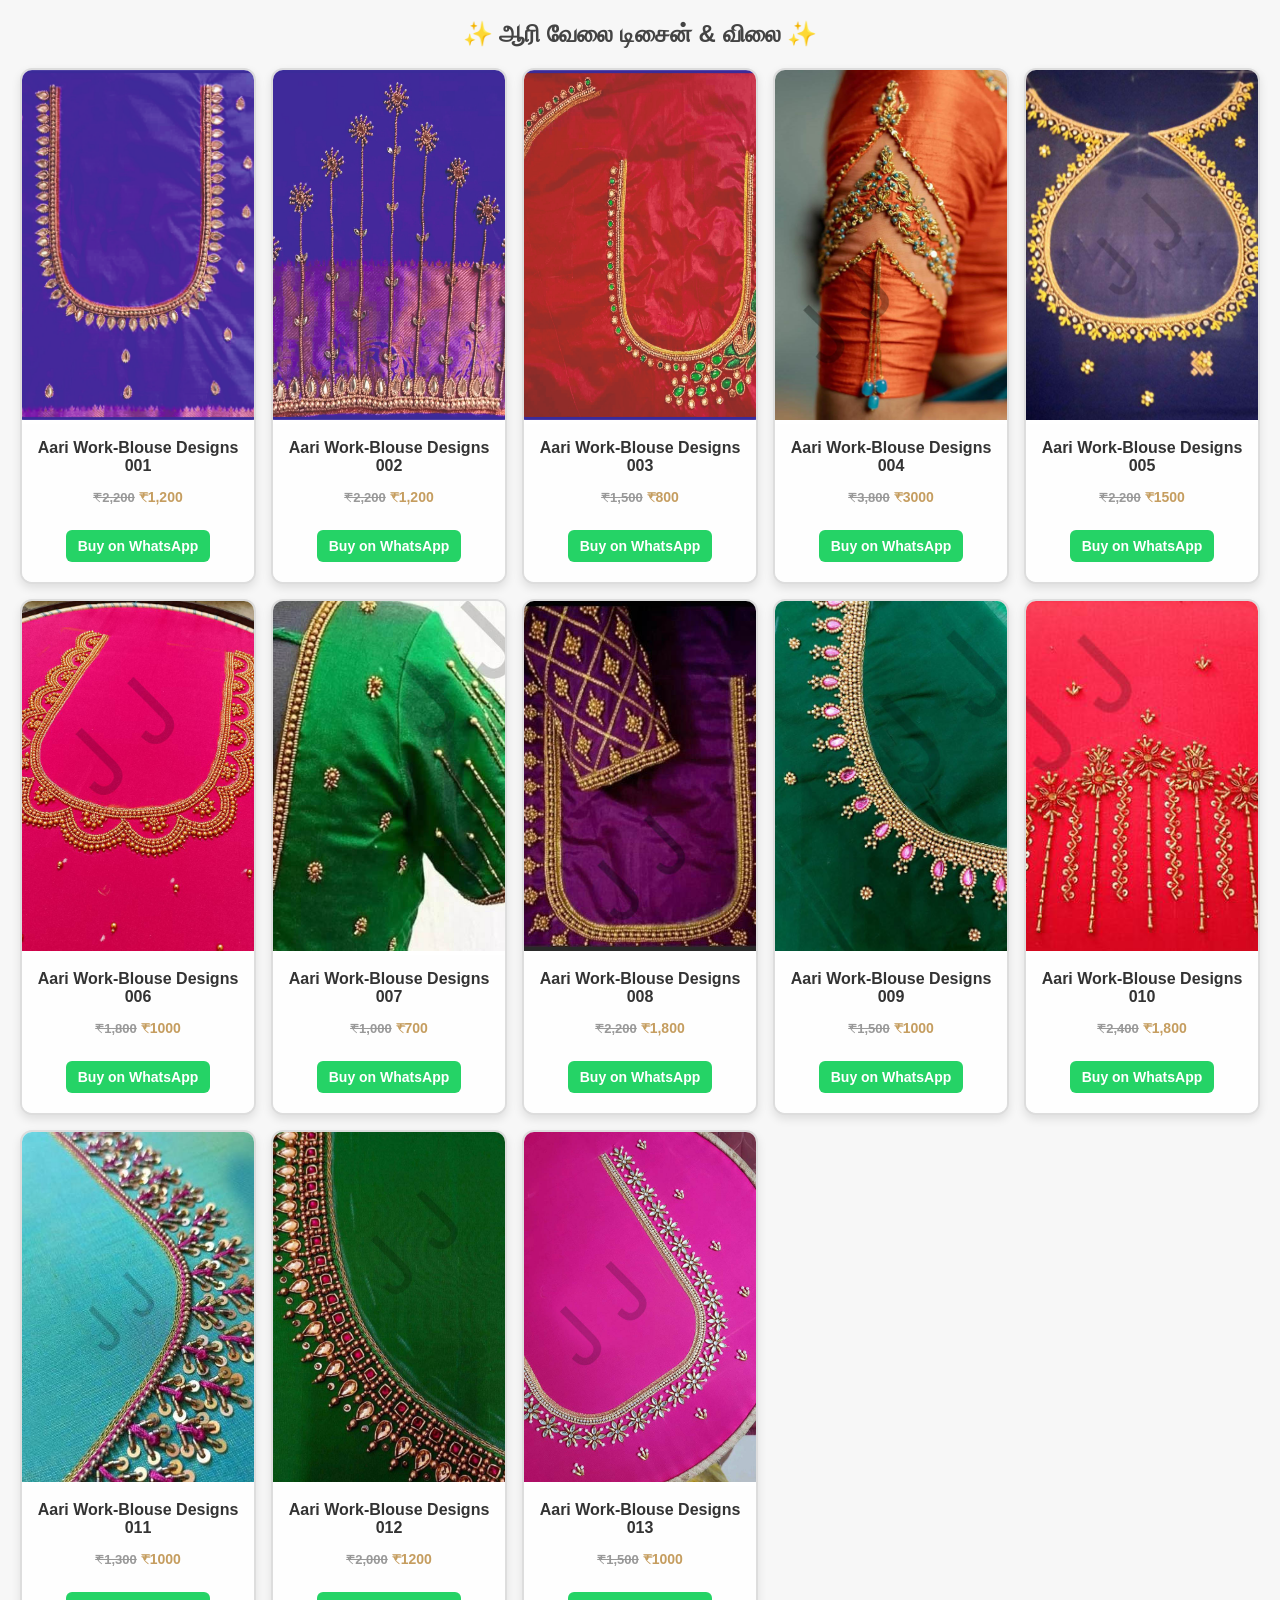
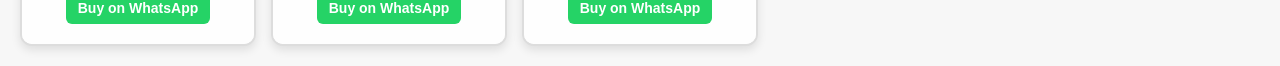
==== Aari.html @ 4741e19d "Commit to main" ====
<!DOCTYPE html>
<html lang="ta">
<head>
  <meta charset="UTF-8">
  <title>ஆரி வேலை டிசைன்</title>
  <style>
    body {
      font-family: Arial, sans-serif;
      background: #f7f7f7;
      margin: 20px;
    }
    h2 {
      text-align: center;
      margin-bottom: 20px;
      color: #444;
    }
    .gallery {
      display: grid;
      grid-template-columns: repeat(5, 1fr);
      gap: 15px;
    }
    .card {
      background: #fff;
      border: 2px solid #ddd;
      border-radius: 12px;
      box-shadow: 0 4px 10px rgba(0,0,0,0.1);
      overflow: hidden;
      transition: 0.3s;
      text-align: center;
    }
    .card:hover {
      transform: scale(1.03);
      border-color: #c59d5f;
    }
    .card img {
      width: 100%;
      height: 350px;
      object-fit: cover;
    }
    .card-info {
      padding: 10px;
      background: #fefefe;
    }
    .card-info h3 {
      font-size: 16px;
      margin: 5px 0;
      color: #333;
    }
    .card-info p {
      font-size: 14px;
      color: #c59d5f;
      font-weight: bold;
    }
    .price-old {
      text-decoration: line-through;
      color: #999;
      font-size: 13px;
    }
    .btn-whatsapp {
      display: inline-block;
      margin: 10px auto;
      padding: 8px 12px;
      background: #25D366;
      color: #fff;
      border-radius: 6px;
      text-decoration: none;
      font-size: 14px;
      font-weight: bold;
      transition: 0.3s;
    }
    .btn-whatsapp:hover {
      background: #1ebe5d;
    }
    @media (max-width: 1024px) {
      .gallery { grid-template-columns: repeat(3, 1fr); }
    }
    @media (max-width: 768px) {
      .gallery { grid-template-columns: repeat(2, 1fr); }
    }
    @media (max-width: 480px) {
      .gallery { grid-template-columns: 1fr; }
    }
  </style>
</head>
<body>
  <h2>✨ ஆரி வேலை டிசைன் & விலை ✨</h2>
  <div class="gallery">

    <!-- Example Card Template (no order number here, JS will add automatically) -->
    <div class="card">
      <img src="images/aari1.jpg" alt="ஆரி டிசைன் 1">
      <div class="card-info">
        <h3>Aari Work-Blouse Designs</h3>
        <p><span class="price-old">₹2,200</span> <strong>₹1,200</strong></p>
        <a href="#" target="_blank" class="btn-whatsapp">Buy on WhatsApp</a>
      </div>
    </div>

    <div class="card">
      <img src="images/aari2.jpg" alt="ஆரி டிசைன் 2">
      <div class="card-info">
        <h3>Aari Work-Blouse Designs</h3>
        <p><span class="price-old">₹2,200</span> <strong>₹1,200</strong></p>
        <a href="#" target="_blank" class="btn-whatsapp">Buy on WhatsApp</a>
      </div>
    </div>

    <div class="card">
      <img src="images/aari3.jpg" alt="ஆரி டிசைன் 3">
      <div class="card-info">
        <h3>Aari Work-Blouse Designs</h3>
        <p><span class="price-old">₹1,500</span> <strong>₹800</strong></p>
        <a href="#" target="_blank" class="btn-whatsapp">Buy on WhatsApp</a>
      </div>
    </div>

<div class="card">
      <img src="images/aari4.jpg" alt="ஆரி டிசைன் 3">
      <div class="card-info">
        <h3>Aari Work-Blouse Designs</h3>
        <p><span class="price-old">₹3,800</span> <strong>₹3000</strong></p>
        <a href="#" target="_blank" class="btn-whatsapp">Buy on WhatsApp</a>
      </div>
    </div>
	
	<div class="card">
      <img src="images/aari5.jpg" alt="ஆரி டிசைன் 3">
      <div class="card-info">
        <h3>Aari Work-Blouse Designs</h3>
        <p><span class="price-old">₹2,200</span> <strong>₹1500</strong></p>
        <a href="#" target="_blank" class="btn-whatsapp">Buy on WhatsApp</a>
      </div>
    </div>
	<div class="card">
      <img src="images/aari6.jpg" alt="ஆரி டிசைன் 3">
      <div class="card-info">
        <h3>Aari Work-Blouse Designs</h3>
        <p><span class="price-old">₹1,800</span> <strong>₹1000</strong></p>
        <a href="#" target="_blank" class="btn-whatsapp">Buy on WhatsApp</a>
      </div>
    </div>
	<div class="card">
      <img src="images/aari7.jpg" alt="ஆரி டிசைன் 3">
      <div class="card-info">
        <h3>Aari Work-Blouse Designs</h3>
        <p><span class="price-old">₹1,000</span> <strong>₹700</strong></p>
        <a href="#" target="_blank" class="btn-whatsapp">Buy on WhatsApp</a>
      </div>
    </div>
	<div class="card">
      <img src="images/aari8.jpg" alt="ஆரி டிசைன் 3">
      <div class="card-info">
        <h3>Aari Work-Blouse Designs</h3>
        <p><span class="price-old">₹2,200</span> <strong>₹1,800</strong></p>
        <a href="#" target="_blank" class="btn-whatsapp">Buy on WhatsApp</a>
      </div>
    </div>
	<div class="card">
      <img src="images/aari9.jpg" alt="ஆரி டிசைன் 3">
      <div class="card-info">
        <h3>Aari Work-Blouse Designs</h3>
        <p><span class="price-old">₹1,500</span> <strong>₹1000</strong></p>
        <a href="#" target="_blank" class="btn-whatsapp">Buy on WhatsApp</a>
      </div>
    </div>
	<div class="card">
      <img src="images/aari10.jpg" alt="ஆரி டிசைன் 3">
      <div class="card-info">
        <h3>Aari Work-Blouse Designs</h3>
        <p><span class="price-old">₹2,400</span> <strong>₹1,800</strong></p>
        <a href="#" target="_blank" class="btn-whatsapp">Buy on WhatsApp</a>
      </div>
    </div>
	<div class="card">
      <img src="images/aari11.jpg" alt="ஆரி டிசைன் 3">
      <div class="card-info">
        <h3>Aari Work-Blouse Designs</h3>
        <p><span class="price-old">₹1,300</span> <strong>₹1000</strong></p>
        <a href="#" target="_blank" class="btn-whatsapp">Buy on WhatsApp</a>
      </div>
    </div>
	<div class="card">
      <img src="images/aari12.jpg" alt="ஆரி டிசைன் 3">
      <div class="card-info">
        <h3>Aari Work-Blouse Designs</h3>
        <p><span class="price-old">₹2,000</span> <strong>₹1200</strong></p>
        <a href="#" target="_blank" class="btn-whatsapp">Buy on WhatsApp</a>
      </div>
    </div>
	<div class="card">
      <img src="images/aari13.jpg" alt="ஆரி டிசைன் 3">
      <div class="card-info">
        <h3>Aari Work-Blouse Designs</h3>
        <p><span class="price-old">₹1,500</span> <strong>₹1000</strong></p>
        <a href="#" target="_blank" class="btn-whatsapp">Buy on WhatsApp</a>
      </div>
    </div>
	
  </div>

  <script>
    // Get all cards
    const cards = document.querySelectorAll('.card');
    const phone = "919360545526"; // உங்கள் WhatsApp Number

    cards.forEach((card, index) => {
      const orderNo = index + 1; // Auto Serial Number

      // Title update (Product No சேர்க்கவும்)
      const title = card.querySelector('h3');
      title.textContent += " " + String(orderNo).padStart(3, '0');

      // WhatsApp link update
      const btn = card.querySelector('.btn-whatsapp');
      btn.href = `https://wa.me/${phone}?text=வணக்கம்,%20எனக்கு%20ஆர்டர்%20விவரம்%20தேவை.%0Aஆர்டர்%20எண்:%20${orderNo}%0A`;
    });
  </script>
</body>
</html>
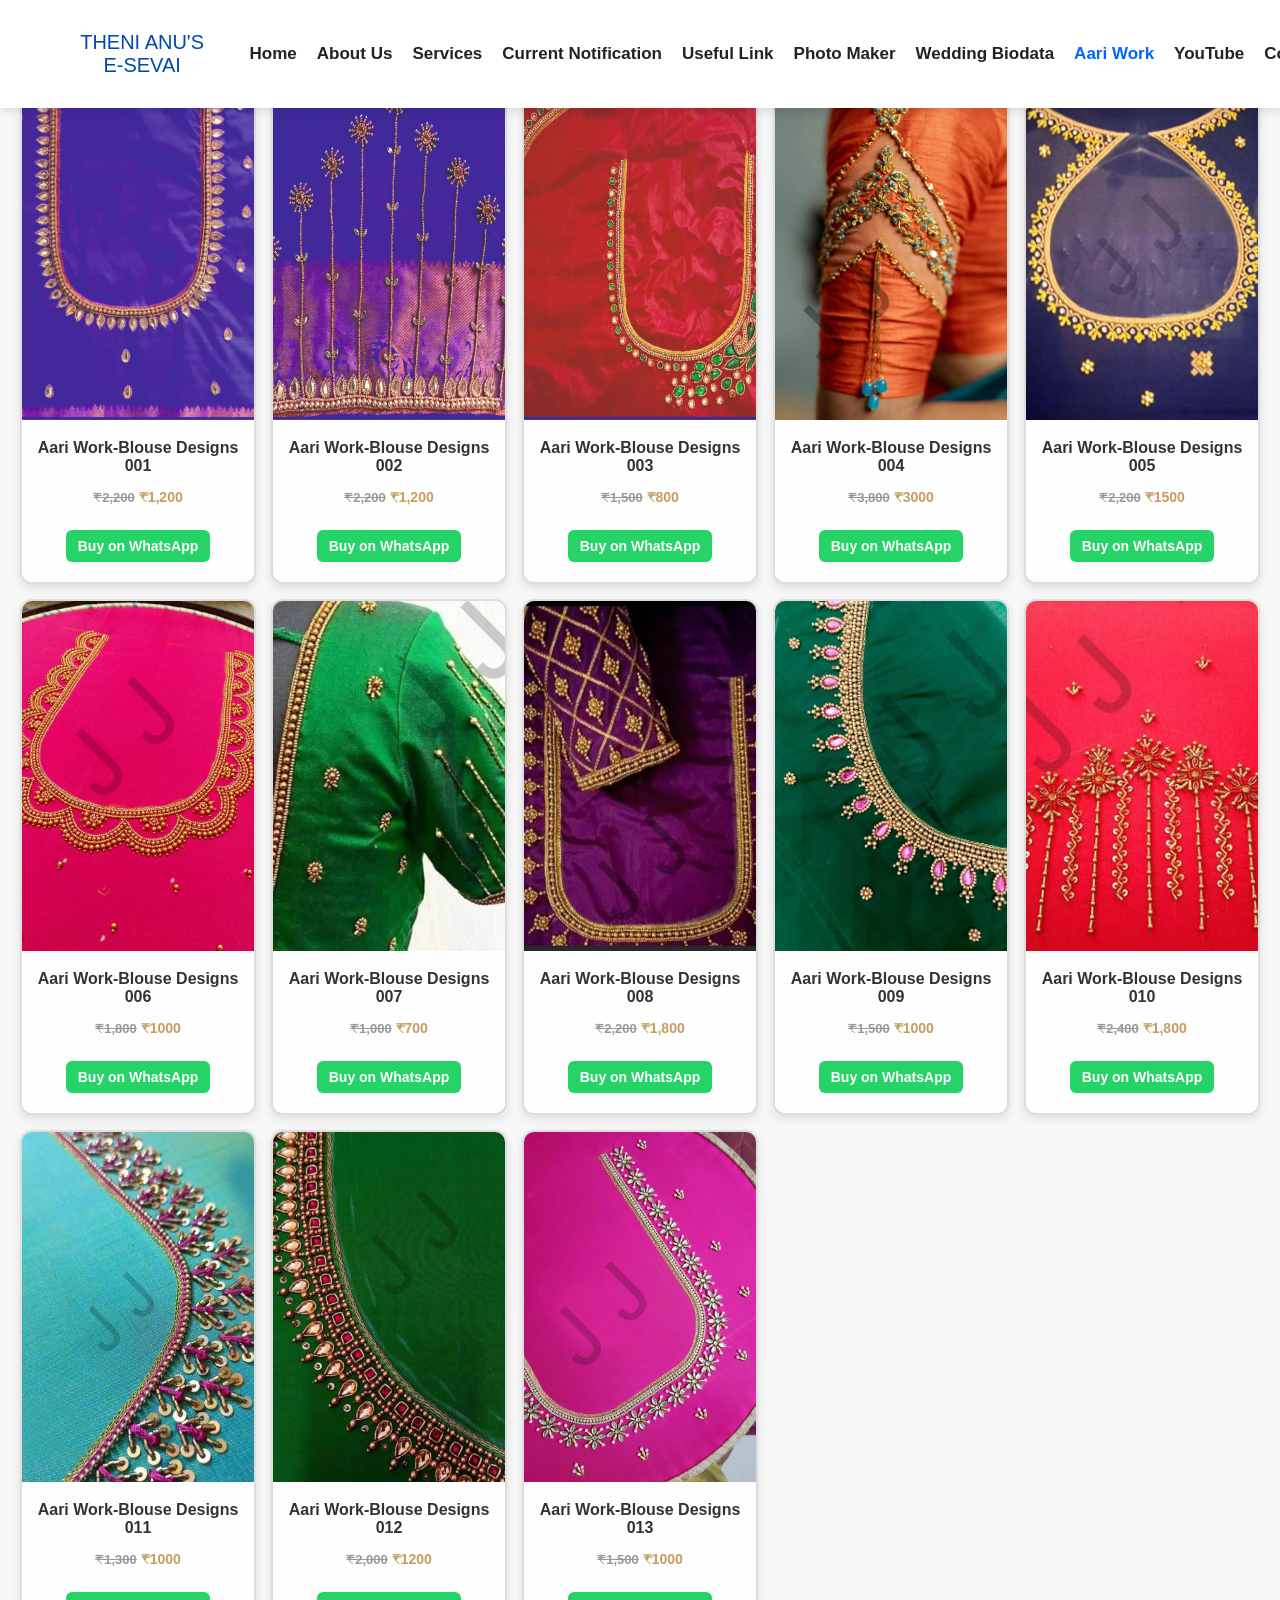
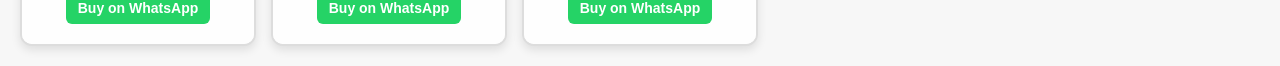
==== commit a56fe34d: "update" ====
--- a/Aari.html
+++ b/Aari.html
@@ -3,6 +3,7 @@
 <head>
   <meta charset="UTF-8">
   <title>ஆரி வேலை டிசைன்</title>
+  <link rel="stylesheet" href="menu.css">
   <style>
     body {
       font-family: Arial, sans-serif;
@@ -83,6 +84,7 @@
   </style>
 </head>
 <body>
+<div id="common-menu"></div>
   <h2>✨ ஆரி வேலை டிசைன் & விலை ✨</h2>
   <div class="gallery">
 
@@ -215,5 +217,7 @@
       btn.href = `https://wa.me/${phone}?text=வணக்கம்,%20எனக்கு%20ஆர்டர்%20விவரம்%20தேவை.%0Aஆர்டர்%20எண்:%20${orderNo}%0A`;
     });
   </script>
+  <script src="menu.js"></script>
+
 </body>
 </html>
--- a/menu.css
+++ b/menu.css
@@ -0,0 +1,369 @@
+/* =========================================================
+   COMMON HEADER & MENU
+   THENI ANU'S E-SEVAI
+   ========================================================= */
+
+.common-header {
+    position: fixed;
+    top: 0;
+    left: 0;
+    width: 100%;
+    height: 92px;
+
+    background: #ffffff;
+
+    display: flex;
+    align-items: center;
+
+    padding: 8px 4.5%;
+
+    z-index: 9999;
+
+    box-shadow: 0 2px 10px rgba(0,0,0,0.12);
+}
+
+
+/* =========================================================
+   LOGO + SITE NAME
+   ========================================================= */
+
+.common-logo {
+    display: flex;
+    align-items: center;
+
+    flex-shrink: 0;
+
+    gap: 12px;
+}
+
+.common-logo img {
+    width: 62px;
+    height: 62px;
+
+    object-fit: contain;
+
+    display: block;
+}
+
+.common-site-name {
+    color: #004aad;
+
+    font-size: 20px;
+    font-weight: 500;
+
+    line-height: 1.15;
+
+    text-align: center;
+
+    width: 145px;
+
+    text-decoration: none;
+
+    white-space: normal;
+}
+
+.common-site-name:hover {
+    color: #004aad;
+}
+
+
+/* =========================================================
+   NAVIGATION
+   ========================================================= */
+
+.common-nav {
+    flex: 1;
+
+    margin-left: 25px;
+
+    min-width: 0;
+
+    display: flex;
+    align-items: center;
+    justify-content: flex-end;
+}
+
+
+/* =========================================================
+   MENU LIST
+   ========================================================= */
+
+#commonMenu {
+    display: flex;
+    align-items: center;
+    justify-content: flex-start;
+
+    gap: 0;
+
+    list-style: none;
+
+    margin: 0;
+    padding: 0;
+
+    white-space: nowrap;
+
+    overflow-x: auto;
+    overflow-y: hidden;
+
+    scrollbar-width: none;
+}
+
+#commonMenu::-webkit-scrollbar {
+    display: none;
+}
+
+
+/* =========================================================
+   MENU ITEMS
+   ========================================================= */
+
+#commonMenu li a {
+    display: block;
+
+    color: #222222;
+
+    font-size: 17px;
+
+    font-weight: 600;
+
+    text-decoration: none;
+
+    white-space: nowrap;
+
+    padding: 10px 10px;
+
+    transition: all 0.25s ease;
+}
+
+
+/* Hover */
+
+#commonMenu li a:hover {
+    color: #004aad;
+}
+
+
+/* Active menu */
+
+#commonMenu li a.common-active {
+    color: #0066ff;
+}
+
+
+/* =========================================================
+   MOBILE MENU BUTTON
+   ========================================================= */
+
+.common-menu-button {
+
+    display: none;
+
+    width: 44px;
+    height: 44px;
+
+    border: none;
+
+    background: transparent;
+
+    cursor: pointer;
+
+    padding: 7px;
+}
+
+
+/* Hamburger lines */
+
+.common-menu-button span {
+
+    display: block;
+
+    width: 28px;
+    height: 3px;
+
+    background: #222222;
+
+    margin: 5px auto;
+
+    border-radius: 3px;
+
+    transition: all 0.3s ease;
+}
+
+
+/* =========================================================
+   TABLET / SMALL DESKTOP
+   ========================================================= */
+
+@media (max-width: 1250px) {
+
+    .common-header {
+        padding-left: 2%;
+        padding-right: 2%;
+    }
+
+    .common-nav {
+        margin-left: 10px;
+    }
+
+    #commonMenu li a {
+        font-size: 16px;
+        padding-left: 9px;
+        padding-right: 9px;
+    }
+
+}
+
+
+/* =========================================================
+   MOBILE
+   ========================================================= */
+
+@media (max-width: 900px) {
+
+    .common-header {
+
+        height: 72px;
+
+        padding: 5px 15px;
+    }
+
+
+    .common-logo {
+        gap: 8px;
+    }
+
+
+    .common-logo img {
+
+        width: 50px;
+        height: 50px;
+    }
+
+
+    .common-site-name {
+
+        font-size: 16px;
+
+        width: 115px;
+    }
+
+
+    .common-nav {
+
+        margin-left: auto;
+
+        flex: 0 0 auto;
+
+        position: relative;
+    }
+
+
+    /* Hamburger visible */
+
+    .common-menu-button {
+
+        display: block;
+    }
+
+
+    /* Hide desktop menu initially */
+
+    #commonMenu {
+
+        display: none;
+
+        position: absolute;
+
+        top: 55px;
+
+        right: 0;
+
+        width: 250px;
+
+        max-height: calc(100vh - 90px);
+
+        overflow-y: auto;
+
+        overflow-x: hidden;
+
+        background: #ffffff;
+
+        flex-direction: column;
+
+        align-items: stretch;
+
+        justify-content: flex-start;
+
+        gap: 0;
+
+        padding: 8px 0;
+
+        border-radius: 8px;
+
+        box-shadow: 0 5px 20px rgba(0,0,0,0.20);
+    }
+
+
+    /* Mobile menu active */
+
+    #commonMenu.common-menu-open {
+
+        display: flex;
+    }
+
+
+    #commonMenu li {
+
+        width: 100%;
+    }
+
+
+    #commonMenu li a {
+
+        width: 100%;
+
+        padding: 13px 18px;
+
+        font-size: 16px;
+
+        text-align: left;
+
+        white-space: nowrap;
+    }
+
+
+    #commonMenu li a:hover {
+
+        background: #f1f5ff;
+
+        color: #004aad;
+    }
+
+}
+
+
+/* =========================================================
+   VERY SMALL MOBILE
+   ========================================================= */
+
+@media (max-width: 480px) {
+
+    .common-site-name {
+
+        font-size: 14px;
+
+        width: 105px;
+    }
+
+    .common-logo img {
+
+        width: 45px;
+        height: 45px;
+    }
+
+    #commonMenu {
+
+        width: 230px;
+    }
+
+}
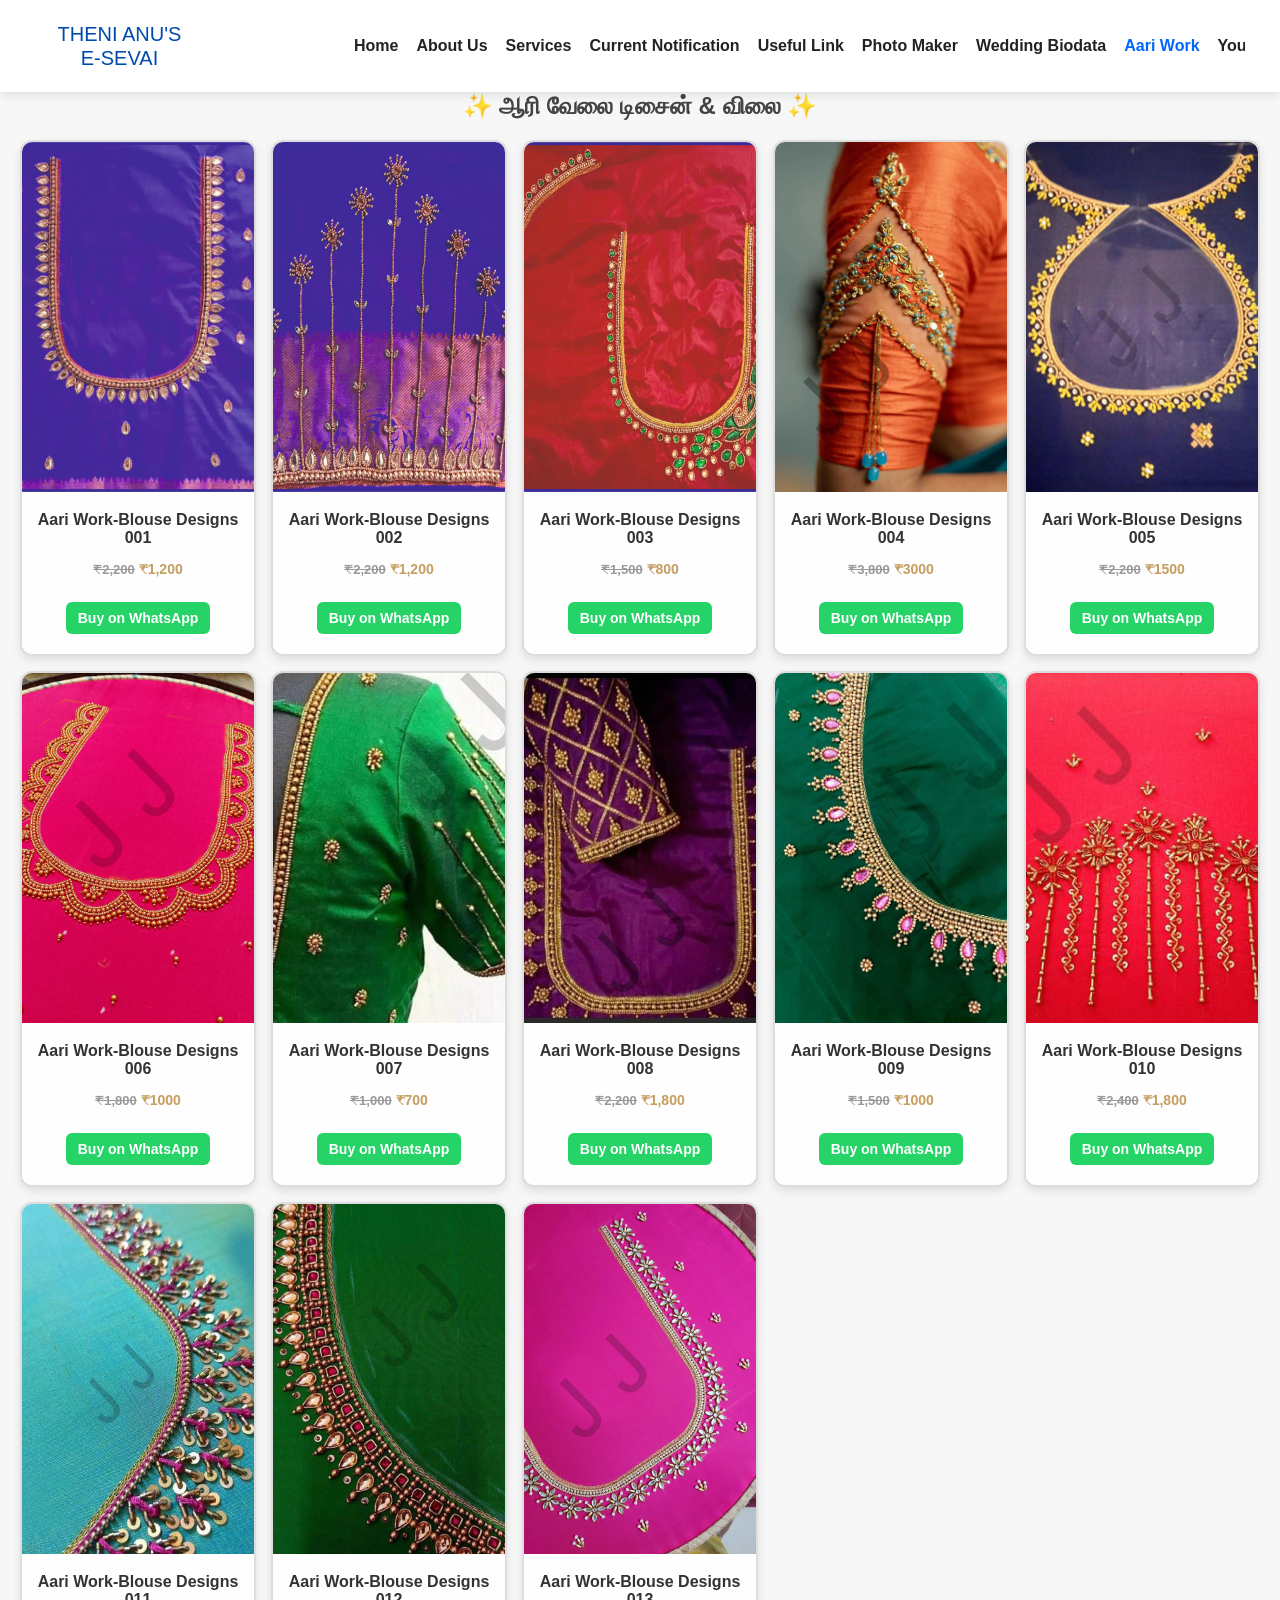
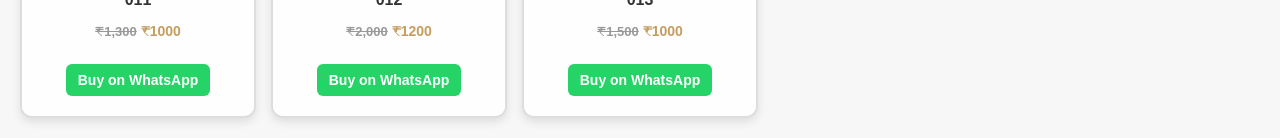
==== commit f6440028: "update" ====
--- a/Aari.html
+++ b/Aari.html
@@ -2,7 +2,7 @@
 <html lang="ta">
 <head>
   <meta charset="UTF-8">
-  <title>ஆரி வேலை டிசைன்</title>
+  <title>Aari Work Training & Services | தேனி | THENI ANUS E-SEVAI</title>
   <link rel="stylesheet" href="menu.css">
   <style>
     body {
--- a/menu.css
+++ b/menu.css
@@ -366,4 +366,397 @@
         width: 230px;
     }
 
+}
+/* =========================================================
+   COMMON HEADER - FINAL FIX
+   ========================================================= */
+
+/* Fixed header */
+.common-header {
+    position: fixed;
+    top: 0;
+    left: 0;
+    width: 100%;
+    height: 92px;
+
+    display: flex;
+    align-items: center;
+
+    padding: 6px 35px;
+
+    background: #fff;
+
+    z-index: 9999;
+
+    box-sizing: border-box;
+
+    overflow: hidden;
+}
+
+
+/* =========================================================
+   LOGO + SITE NAME
+   ========================================================= */
+
+.common-logo {
+    flex: 0 0 285px;
+    width: 285px;
+    min-width: 285px;
+
+    display: flex;
+    align-items: center;
+
+    gap: 12px;
+}
+
+
+/* Logo */
+
+.common-logo img {
+    width: 62px;
+    height: 62px;
+
+    object-fit: contain;
+
+    flex-shrink: 0;
+}
+
+
+/* Site name */
+
+.common-site-name {
+    font-size: 20px !important;
+    line-height: 1.2;
+
+    text-align: center;
+
+    white-space: normal;
+
+    color: #004aad !important;
+
+    text-decoration: none !important;
+
+    font-weight: 500;
+}
+
+
+/* =========================================================
+   NAVIGATION AREA
+   ========================================================= */
+
+.common-nav {
+    flex: 1 1 auto;
+
+    min-width: 0;
+
+    overflow: hidden;
+
+    display: flex;
+
+    align-items: center;
+}
+
+
+/* Menu */
+
+#commonMenu {
+    display: flex;
+
+    align-items: center;
+
+    justify-content: flex-start;
+
+    flex-wrap: nowrap;
+
+    gap: 0;
+
+    width: 100%;
+
+    margin: 0;
+    padding: 0;
+
+    list-style: none;
+
+    white-space: nowrap;
+
+    overflow-x: auto;
+
+    overflow-y: hidden;
+
+    scrollbar-width: none;
+}
+
+#commonMenu::-webkit-scrollbar {
+    display: none;
+}
+
+
+/* Each menu item */
+
+#commonMenu li {
+    flex: 0 0 auto;
+
+    white-space: nowrap;
+
+    margin: 0;
+    padding: 0;
+}
+
+
+/* Menu links */
+
+#commonMenu li a {
+    display: block;
+
+    white-space: nowrap;
+
+    color: #222;
+
+    font-size: 16px;
+
+    font-weight: 600;
+
+    text-decoration: none;
+
+    padding: 9px 9px;
+
+    transition: 0.25s;
+}
+
+
+/* Hover */
+
+#commonMenu li a:hover {
+    color: #0066ff;
+}
+
+
+/* =========================================================
+   FIX CONTENT GOING BEHIND FIXED HEADER
+   ========================================================= */
+
+/*
+   #common-menu itself has no height because the actual
+   header is fixed. Therefore give the first page content
+   92px top space.
+*/
+
+#common-menu + * {
+    margin-top: 92px !important;
+}
+
+
+/* =========================================================
+   MOBILE
+   ========================================================= */
+
+@media (max-width: 768px) {
+
+    .common-header {
+        height: 75px;
+
+        padding: 5px 12px;
+    }
+
+
+    .common-logo {
+        flex: 0 0 205px;
+
+        width: 205px;
+
+        min-width: 205px;
+
+        gap: 7px;
+    }
+
+
+    .common-logo img {
+        width: 52px;
+        height: 52px;
+    }
+
+
+    .common-site-name {
+        font-size: 16px !important;
+    }
+
+
+    .common-nav {
+        min-width: 0;
+    }
+
+
+    #commonMenu li a {
+        font-size: 14px;
+
+        padding: 8px 7px;
+    }
+
+
+    #common-menu + * {
+        margin-top: 75px !important;
+    }
+
+}
+/* =========================================================
+   MOBILE COMMON MENU
+   ========================================================= */
+
+.common-menu-button {
+    display: none;
+
+    width: 42px;
+    height: 42px;
+
+    border: none;
+    background: transparent;
+
+    padding: 7px;
+
+    cursor: pointer;
+
+    flex-shrink: 0;
+}
+
+
+/* Hamburger lines */
+
+.common-menu-button span {
+    display: block;
+
+    width: 27px;
+    height: 3px;
+
+    margin: 5px auto;
+
+    background: #004aad;
+
+    border-radius: 3px;
+
+    transition: 0.3s;
+}
+
+
+/* =========================================================
+   MOBILE SCREEN
+   ========================================================= */
+
+@media (max-width: 768px) {
+
+    .common-header {
+        height: 75px;
+
+        padding: 5px 12px;
+
+        overflow: visible;
+    }
+
+
+    /* Logo area */
+
+    .common-logo {
+        flex: 1;
+
+        width: auto;
+        min-width: 0;
+
+        gap: 7px;
+    }
+
+
+    .common-logo img {
+        width: 52px;
+        height: 52px;
+    }
+
+
+    .common-site-name {
+        font-size: 16px !important;
+
+        line-height: 1.15;
+
+        white-space: nowrap;
+    }
+
+
+    /* Navigation area */
+
+    .common-nav {
+        flex: 0 0 auto;
+
+        overflow: visible;
+    }
+
+
+    /* Hide normal menu */
+
+    #commonMenu {
+        display: none;
+
+        position: absolute;
+
+        top: 75px;
+
+        left: 0;
+
+        width: 100%;
+
+        max-height: calc(100vh - 75px);
+
+        overflow-y: auto;
+
+        overflow-x: hidden;
+
+        background: #ffffff;
+
+        box-shadow: 0 8px 20px rgba(0,0,0,0.18);
+
+        flex-direction: column;
+
+        align-items: stretch;
+
+        padding: 8px 0;
+
+        z-index: 10000;
+    }
+
+
+    /* Show menu */
+
+    #commonMenu.mobile-open {
+        display: flex;
+    }
+
+
+    /* Mobile menu items */
+
+    #commonMenu li {
+        width: 100%;
+
+        border-bottom: 1px solid #eeeeee;
+    }
+
+
+    #commonMenu li a {
+        width: 100%;
+
+        padding: 13px 20px;
+
+        font-size: 16px;
+
+        text-align: left;
+    }
+
+
+    #commonMenu li a:hover {
+        background: #f1f6ff;
+    }
+
+
+    /* Show hamburger */
+
+    .common-menu-button {
+        display: block;
+    }
+
 }
